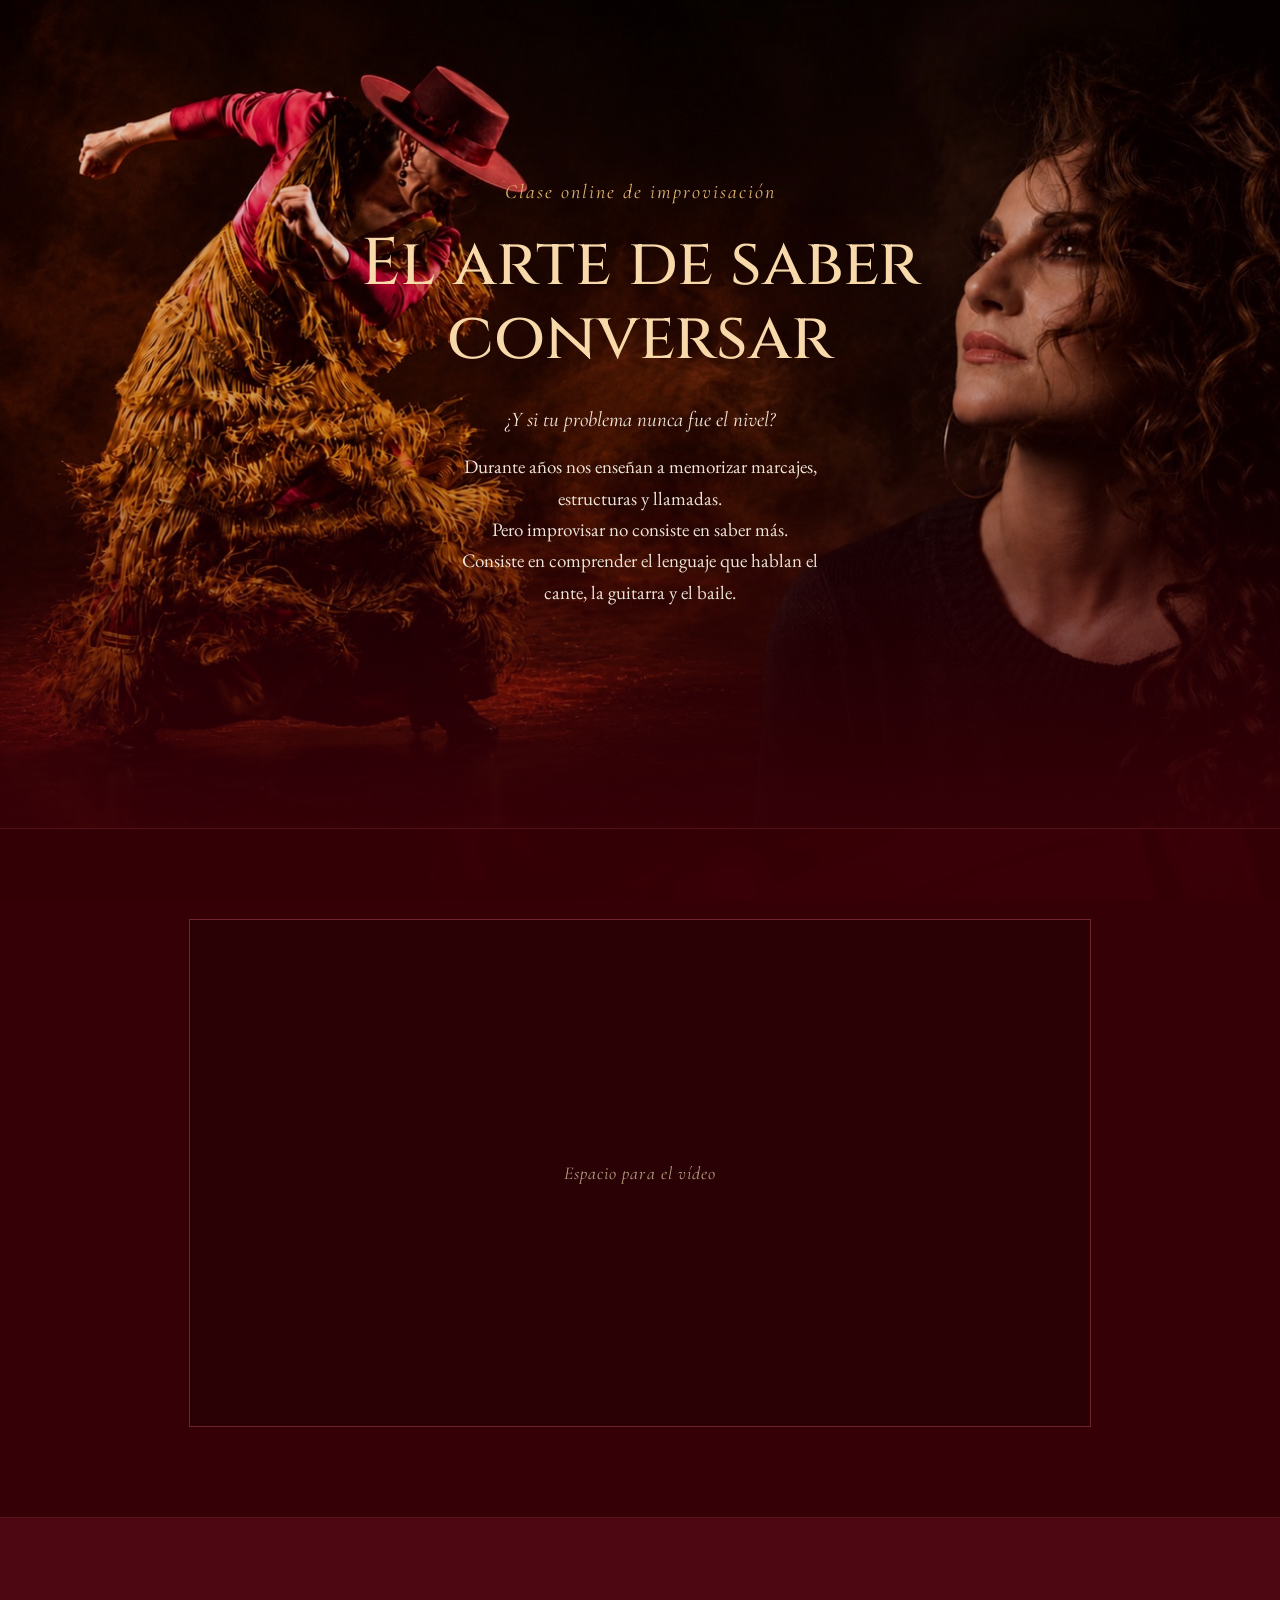
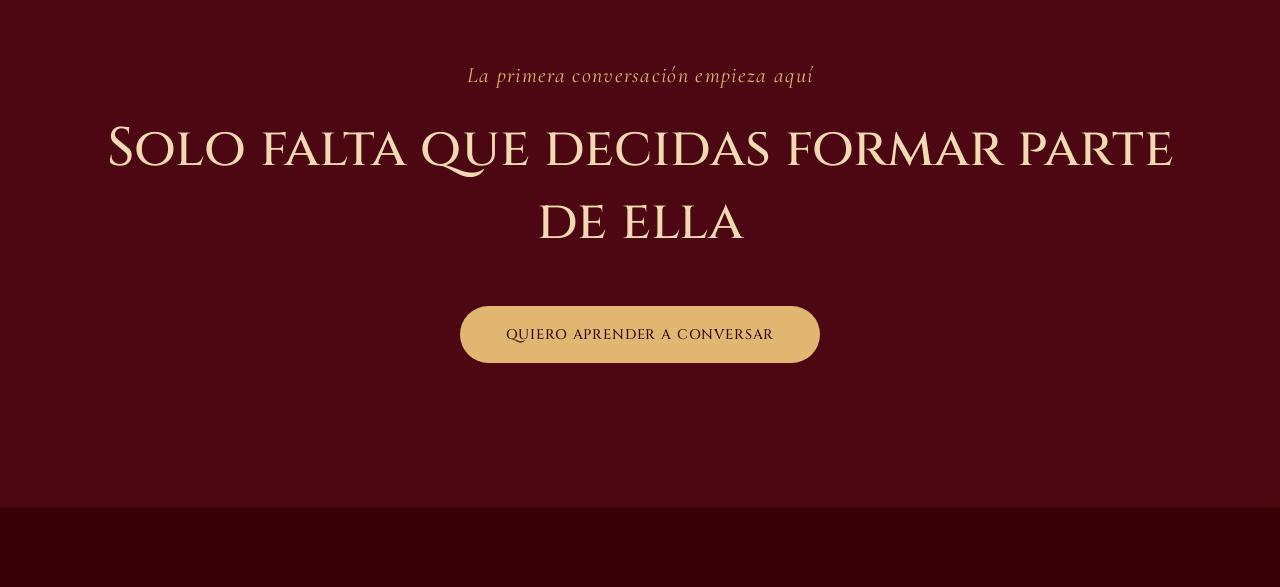
==== kajabi-final.html @ a1f25552 "Add Kajabi-ready standalone landing page HTML Self-contained single-file version of the hero landing" ====
<!DOCTYPE html>
<html lang="es">
<head>
<meta charset="utf-8">
<meta name="viewport" content="width=device-width, initial-scale=1">
<title>Flamencohólicos — Aprende a conversar con el flamenco</title>
<template id="__bundler_thumbnail" data-bg-color="#3a1a12">
  <svg viewBox="0 0 200 140" xmlns="http://www.w3.org/2000/svg">
    <rect width="200" height="140" fill="#3a1a12"/>
    <text x="30" y="80" font-family="serif" font-size="30" fill="#e8c98a">FH</text>
  </svg>
</template>
<link rel="preconnect" href="https://fonts.googleapis.com">
<link href="https://fonts.googleapis.com/css2?family=Cinzel:wght@400;500;600&family=Cormorant+Garamond:ital,wght@0,400;0,500;1,400&family=EB+Garamond:wght@400;500&display=swap" rel="stylesheet">
<style>
  body { margin: 0; background: oklch(24% 0.09 22); }
  a { color: oklch(80% 0.1 78); }
  a:hover { color: oklch(87% 0.1 78); }
  ::selection { background: oklch(80% 0.1 78 / 0.3); }
  #carmen-bg-mobile { display: none; }
  #carmen-pregunta { object-position: 70% 15%; }
  @media (min-width: 900px) {
    #carmen-pregunta { object-position: 65% 5%; }
  }
  @media (max-width: 768px) {
    #carmen-bg-desktop { display: none; }
    #carmen-bg-mobile { display: block; }
    #carmen-pregunta { object-position: 38% 12%; }
    #reto-grid { grid-template-columns: 1fr !important; }
    #reto-grid > div { padding: 32px !important; }
    #hero-section { display:flex !important; flex-direction: column !important; min-height: auto !important; padding: 0 !important; overflow: visible !important; }
    #hero-content { padding: 6vh 6vw !important; }
    #hero-img { position: relative !important; inset: auto !important; width: 100% !important; height: auto !important; aspect-ratio: 1536 / 818 !important; object-fit: contain !important; flex-shrink: 0 !important; }
    #countdown-grid { gap: 20px 28px !important; }
    #countdown-grid > div { min-width: 64px !important; }
    #pregunta-section { min-height: 85vh !important; }
  }
  img { display:block; }
</style>
</head>
<body>
<div style="font-family: 'EB Garamond', serif; color: oklch(92% 0.02 70); background: oklch(24% 0.09 22); overflow-x: hidden; position: relative;">

  <div style="position:fixed; inset:0; z-index:0;">
    <img id="carmen-bg-desktop" src="[data-uri]" style="width:100%; height:100%; object-fit:cover;">
    <img id="carmen-bg-mobile" src="[data-uri]" style="width:100%; height:100%; object-fit:cover; object-position: center center;">
    <div style="position:absolute; inset:0; background: linear-gradient(180deg, oklch(22% 0.09 22 / 0.55) 0%, oklch(24% 0.1 20 / 0.75) 35%, oklch(22% 0.09 20 / 0.9) 100%);"></div>
  </div>

  <div style="position:relative; z-index:1;">

  <div id="hero-section" style="position: relative; min-height: 92vh; display:flex; align-items:center; overflow:hidden;">
    <img id="hero-img" src="[data-uri]" style="position:absolute; inset:0; width:100%; height:100%; object-fit:cover;">
    <div style="position:absolute; inset:0; background: linear-gradient(180deg, oklch(20% 0.09 22 / 0.1) 0%, oklch(20% 0.09 22 / 0.25) 55%, oklch(22% 0.09 20 / 0.9) 100%); pointer-events:none;"></div>
    <div id="hero-content" style="position:relative; padding: 8vh 6vw; max-width: 900px; margin: 0 auto; width: 100%; box-sizing: border-box; text-align: center;">
      <div style="font-family: 'Cormorant Garamond', serif; font-style: italic; font-size: 20px; letter-spacing: 0.1em; color: oklch(80% 0.1 78); margin-bottom: 24px">Clase online de improvisación</div>
      <h1 style="font-family:'Cinzel', serif; font-weight: 500; font-size: clamp(38px, 5.4vw, 66px); line-height: 1.12; color: oklch(90% 0.07 78); margin: 0 0 28px; text-wrap: pretty; text-shadow: 0 4px 30px oklch(10% 0.05 20 / 0.6);">El arte de saber conversar</h1>
      <div style="max-width: 46ch; margin: 0 auto 40px;">
        <p style="font-family:'Cormorant Garamond', serif; font-style: italic; font-size: 21px; line-height: 1.5; color: oklch(94% 0.02 70); margin: 0 0 16px; text-shadow: 0 2px 16px oklch(10% 0.05 20 / 0.6);">¿Y si tu problema nunca fue el nivel?</p>
        <p style="font-size: 19px; line-height: 1.65; color: oklch(92% 0.02 70); margin: 0; text-shadow: 0 2px 16px oklch(10% 0.05 20 / 0.6);">Durante años nos enseñan a memorizar marcajes, estructuras y llamadas.<br>Pero improvisar no consiste en saber más.<br>Consiste en comprender el lenguaje que hablan el cante, la guitarra y el baile.</p>
      </div>
    </div>
  </div>

  <div style="position:relative; padding: 10vh 6vw; border-top: 1px solid oklch(35% 0.1 20 / 0.6); background: oklch(20% 0.08 20 / 0.72); backdrop-filter: blur(2px);">
    <div style="max-width: 900px; margin: 0 auto; aspect-ratio: 16 / 9; border: 1px solid oklch(38% 0.11 18); background: oklch(18% 0.06 20 / 0.7); display:flex; align-items:center; justify-content:center;">
      <div style="font-family:'Cormorant Garamond', serif; font-style: italic; font-size: 18px; letter-spacing: 0.06em; color: oklch(72% 0.05 78);">Espacio para el vídeo</div>
    </div>
  </div>

  <div id="reservar" style="position:relative; padding: 16vh 6vw; text-align:center; border-top: 1px solid oklch(35% 0.1 20 / 0.6); background: oklch(28% 0.1 18 / 0.8); backdrop-filter: blur(2px); overflow:hidden;">
    <div style="position:relative;">
      <div style="font-family: 'Cormorant Garamond', serif; font-style: italic; font-size: 22px; letter-spacing: 0.06em; color: oklch(80% 0.1 78); margin-bottom: 24px">La primera conversación empieza aquí</div>
      <h2 style="font-family:'Cinzel', serif; font-weight: 500; font-size: clamp(32px, 4.6vw, 54px); color: oklch(90% 0.06 78); margin: 0 0 48px;">Solo falta que decidas formar parte de ella</h2>
      <a href="https://www.carmentalegona.com/ofertas" style="text-decoration:none; background: oklch(80% 0.1 78); color: oklch(20% 0.09 22); padding: 19px 46px; border-radius: 999px; font-family:'Cinzel', serif; font-size: 14px; font-weight: 500; letter-spacing: 0.06em; text-transform: uppercase; display:inline-block;">QUIERO APRENDER A CONVERSAR</a>
    </div>
  </div>

  <div style="padding: 40px 6vw; text-align:center; font-family:'Cormorant Garamond', serif; font-style: italic; font-size: 14px; letter-spacing: 0.03em; color: oklch(75% 0.03 70); background: oklch(20% 0.08 20 / 0.6);"></div>

  </div>
</div>


</body>
</html>
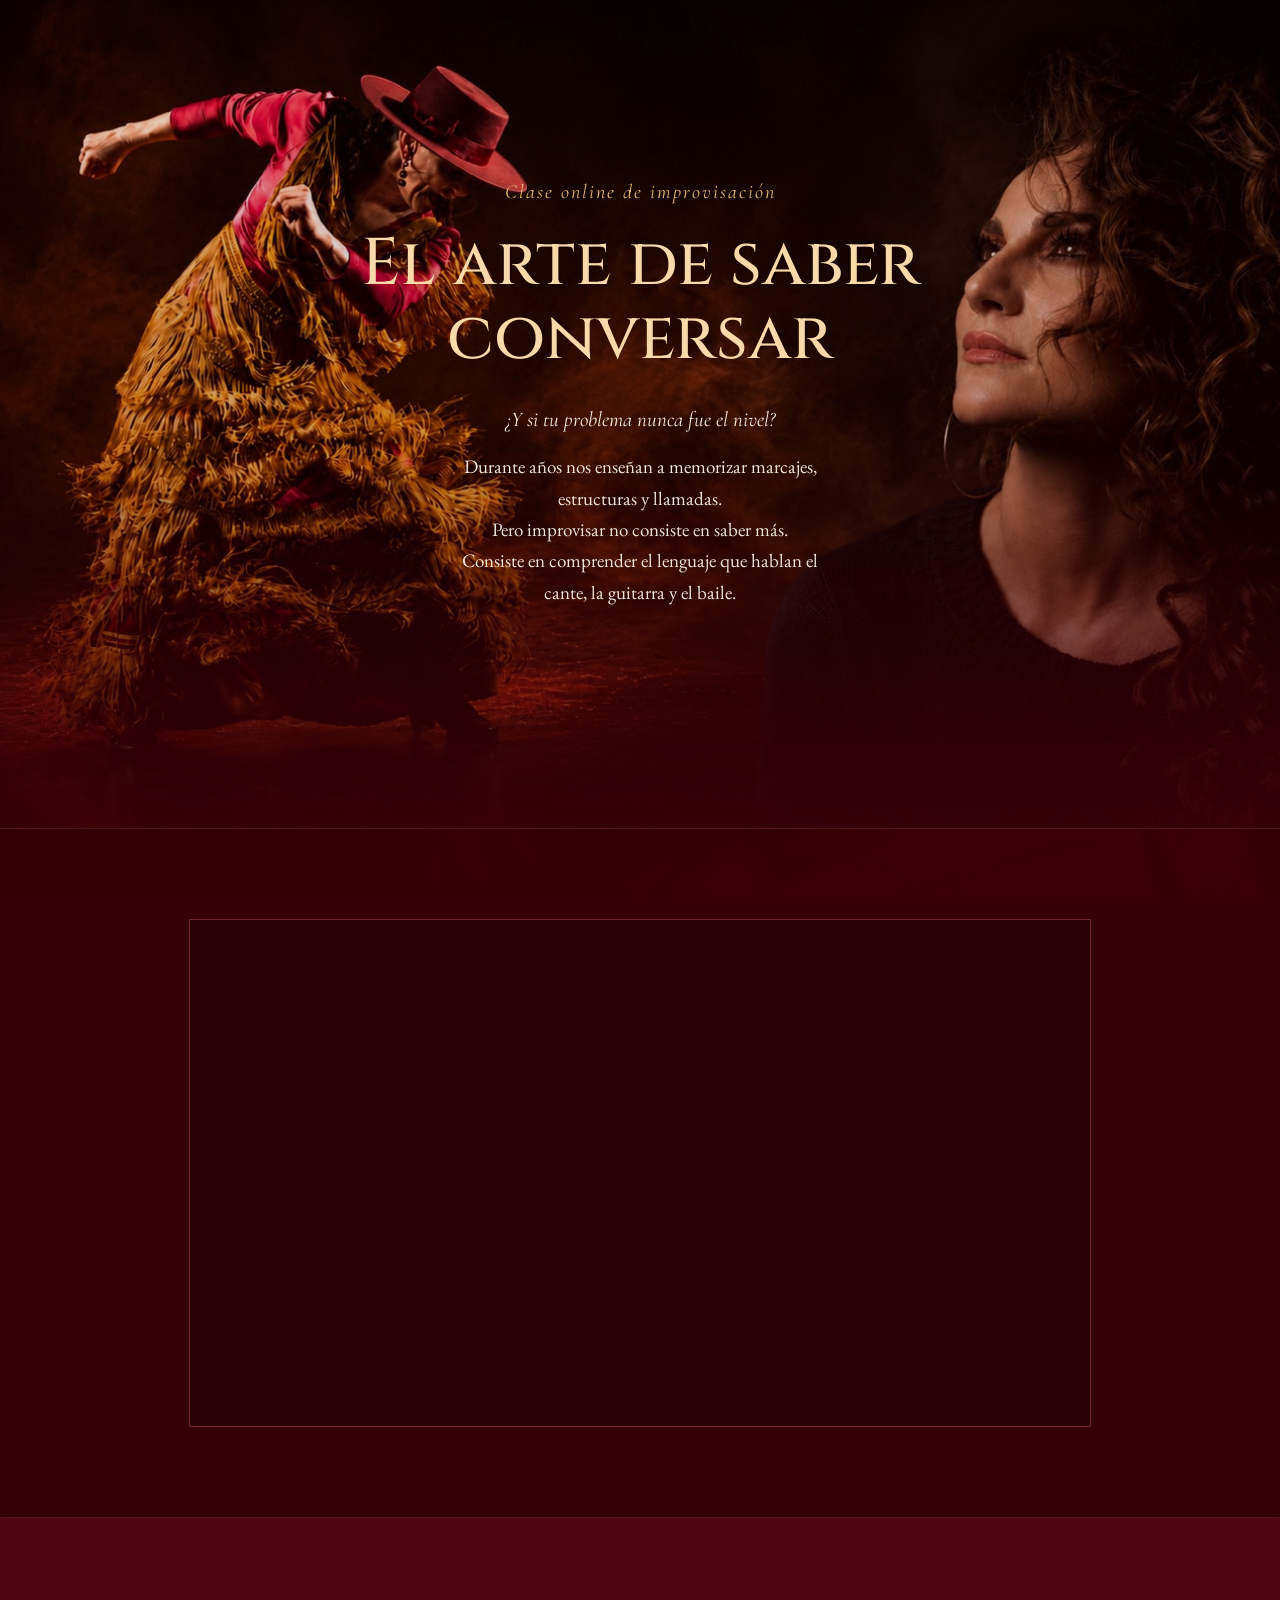
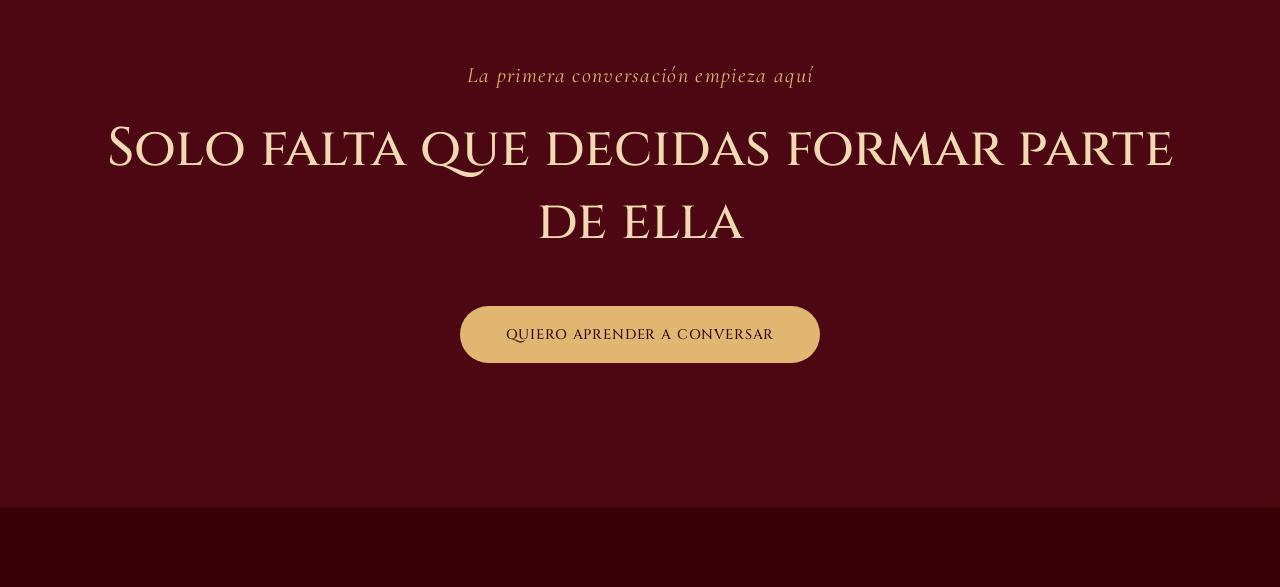
==== commit 6e8bbe30: "Embed YouTube video in the reserved hero section slot Co-Authored-By: Claude Sonnet 5 <noreply@anthr" ====
--- a/kajabi-final.html
+++ b/kajabi-final.html
@@ -63,8 +63,8 @@
   </div>
 
   <div style="position:relative; padding: 10vh 6vw; border-top: 1px solid oklch(35% 0.1 20 / 0.6); background: oklch(20% 0.08 20 / 0.72); backdrop-filter: blur(2px);">
-    <div style="max-width: 900px; margin: 0 auto; aspect-ratio: 16 / 9; border: 1px solid oklch(38% 0.11 18); background: oklch(18% 0.06 20 / 0.7); display:flex; align-items:center; justify-content:center;">
-      <div style="font-family:'Cormorant Garamond', serif; font-style: italic; font-size: 18px; letter-spacing: 0.06em; color: oklch(72% 0.05 78);">Espacio para el vídeo</div>
+    <div style="max-width: 900px; margin: 0 auto; aspect-ratio: 16 / 9; border: 1px solid oklch(38% 0.11 18); background: oklch(18% 0.06 20 / 0.7); overflow: hidden;">
+      <iframe src="https://www.youtube.com/embed/zI-mhvqGug0" title="Flamencohólicos" style="width:100%; height:100%; border:0; display:block;" allow="accelerated-video; encrypted-media; picture-in-picture; fullscreen" allowfullscreen loading="lazy"></iframe>
     </div>
   </div>
 
@@ -72,7 +72,7 @@
     <div style="position:relative;">
       <div style="font-family: 'Cormorant Garamond', serif; font-style: italic; font-size: 22px; letter-spacing: 0.06em; color: oklch(80% 0.1 78); margin-bottom: 24px">La primera conversación empieza aquí</div>
       <h2 style="font-family:'Cinzel', serif; font-weight: 500; font-size: clamp(32px, 4.6vw, 54px); color: oklch(90% 0.06 78); margin: 0 0 48px;">Solo falta que decidas formar parte de ella</h2>
-      <a href="https://www.carmentalegona.com/ofertas" style="text-decoration:none; background: oklch(80% 0.1 78); color: oklch(20% 0.09 22); padding: 19px 46px; border-radius: 999px; font-family:'Cinzel', serif; font-size: 14px; font-weight: 500; letter-spacing: 0.06em; text-transform: uppercase; display:inline-block;">QUIERO APRENDER A CONVERSAR</a>
+      <a href="https://www.carmentalegona.com/programa-flamencoholicos" style="text-decoration:none; background: oklch(80% 0.1 78); color: oklch(20% 0.09 22); padding: 19px 46px; border-radius: 999px; font-family:'Cinzel', serif; font-size: 14px; font-weight: 500; letter-spacing: 0.06em; text-transform: uppercase; display:inline-block;">QUIERO APRENDER A CONVERSAR</a>
     </div>
   </div>
 
